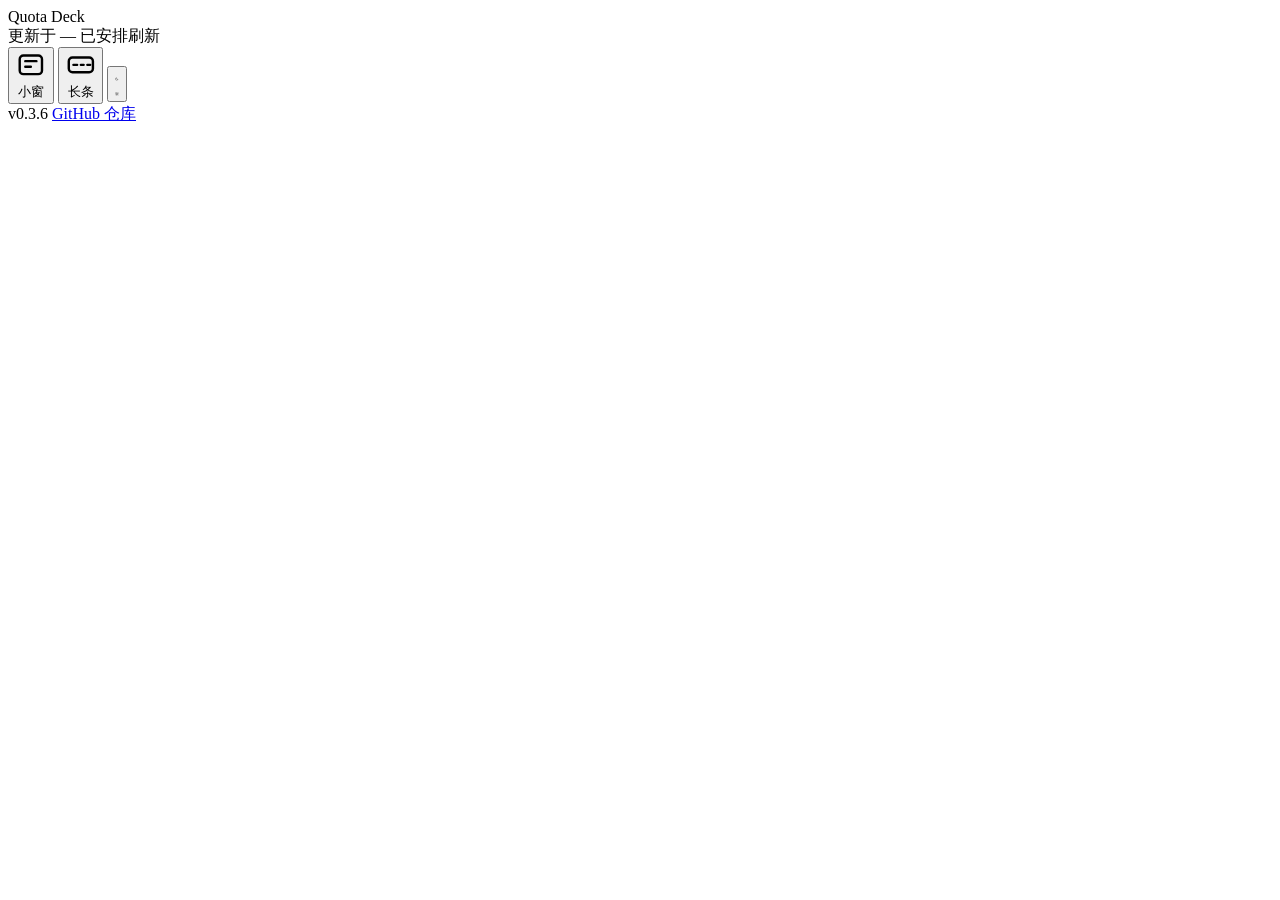
==== src/index.html @ a970a53c "feat(ui): show the interface in Simplified Chinese Every user-visible string (dashboard, widget, str" ====
<!doctype html>
<html lang="zh-CN">
  <head>
    <meta charset="UTF-8" />
    <meta name="viewport" content="width=device-width, initial-scale=1.0" />
    <title>AI Quota Deck</title>
    <script>
      // Ahead of first paint, so opening the panel never flashes the wrong
      // theme at you. main.js owns every change after this.
      (() => {
        const stored = localStorage.getItem("quota-deck-theme");
        document.documentElement.dataset.theme =
          stored === "light" || stored === "dark"
            ? stored
            : matchMedia("(prefers-color-scheme: dark)").matches
              ? "dark"
              : "light";
      })();
    </script>
    <link rel="stylesheet" href="styles.css" />
  </head>
  <body>
    <div class="deck">
      <header class="deck-head">
        <span class="wordmark">Quota Deck</span>

        <div class="refresh-status" aria-live="polite">
          <span id="updated">更新于 —</span>
          <span id="countdown">已安排刷新</span>
        </div>

        <button
          class="tool"
          id="widget-mode"
          type="button"
          title="显示桌面小窗"
          aria-pressed="false"
        >
          <svg viewBox="0 0 16 16" aria-hidden="true">
            <rect
              x="2"
              y="3"
              width="12"
              height="10"
              rx="2"
              fill="none"
              stroke="currentColor"
              stroke-width="1.3"
            />
            <path d="M5 6h6M5 9h3" stroke="currentColor" stroke-width="1.3" stroke-linecap="round" />
          </svg>
          <span>小窗</span>
        </button>

        <button
          class="tool"
          id="strip-mode"
          type="button"
          title="显示长条"
          aria-pressed="false"
        >
          <svg viewBox="0 0 16 16" aria-hidden="true">
            <rect x="1.5" y="4" width="13" height="8" rx="2" fill="none" stroke="currentColor" stroke-width="1.3" />
            <path d="M4 8h2M8 8h1.5M11.5 8H13" stroke="currentColor" stroke-width="1.3" stroke-linecap="round" />
          </svg>
          <span>长条</span>
        </button>

        <button class="tool" id="theme" type="button" title="切换主题">
          <svg class="icon-to-dark" viewBox="0 0 16 16" aria-hidden="true">
            <path
              d="M13 9.6A5.4 5.4 0 0 1 6.4 3 5.6 5.6 0 1 0 13 9.6Z"
              fill="none"
              stroke="currentColor"
              stroke-width="1.3"
              stroke-linejoin="round"
            />
          </svg>
          <svg class="icon-to-light" viewBox="0 0 16 16" aria-hidden="true">
            <circle cx="8" cy="8" r="3" fill="none" stroke="currentColor" stroke-width="1.3" />
            <path
              d="M8 1v1.6M8 13.4V15M1 8h1.6M13.4 8H15M3.1 3.1l1.1 1.1M11.8 11.8l1.1 1.1M12.9 3.1l-1.1 1.1M4.2 11.8l-1.1 1.1"
              stroke="currentColor"
              stroke-width="1.3"
              stroke-linecap="round"
            />
          </svg>
        </button>

      </header>

      <section class="provider-controls" id="provider-controls"></section>

      <main class="providers" id="providers"></main>

      <footer class="deck-foot">
        <span>v0.3.6</span>
        <a
          href="https://github.com/JoshuaWang2211/ai-quota-deck"
          target="_blank"
          rel="noopener noreferrer"
        >GitHub 仓库</a>
      </footer>
    </div>

    <script type="module" src="main.js"></script>
  </body>
</html>
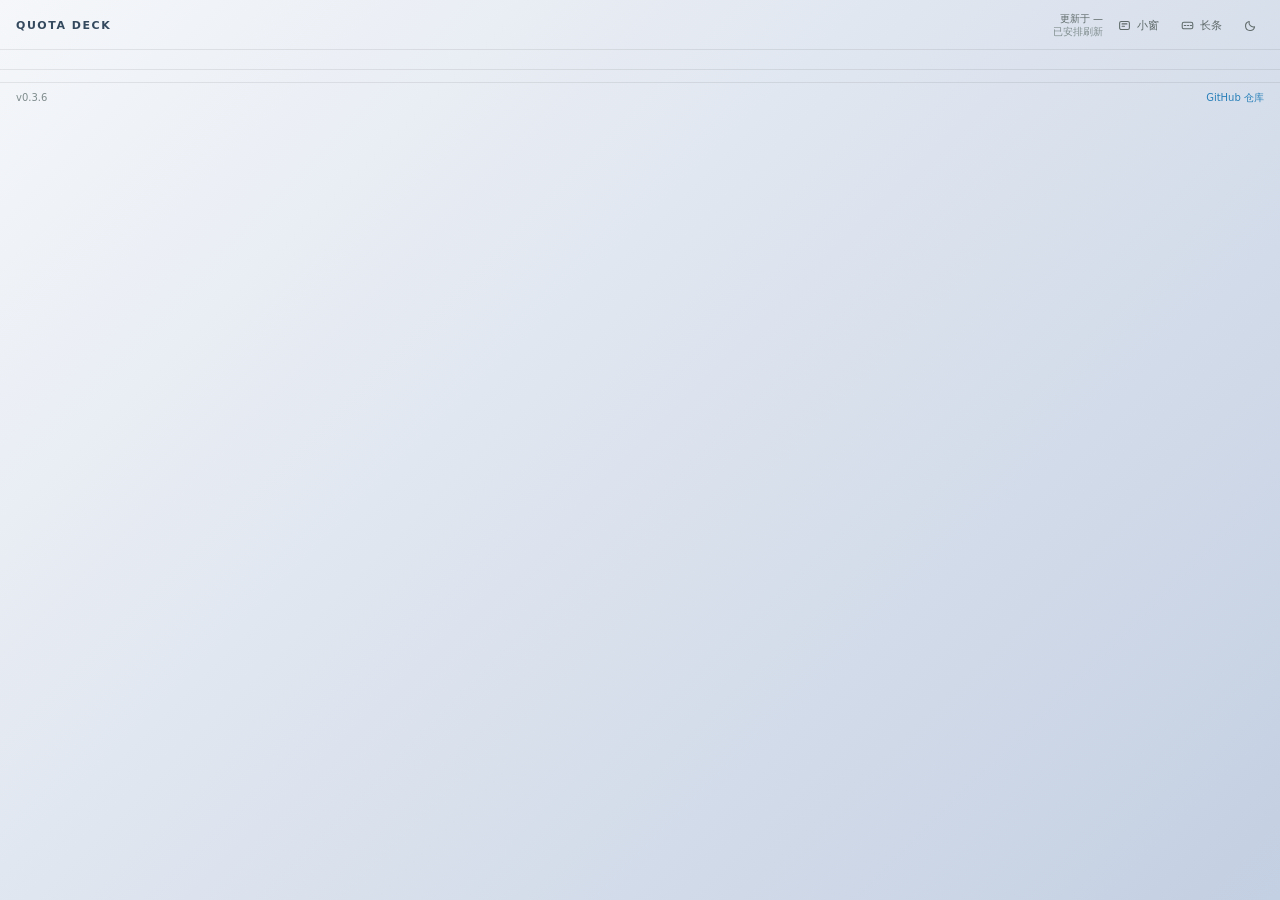
==== commit 538ecf09: "feat(ui): switchable palettes taken from T3 Code's themes Settings gain a 配色 row: the original look " ====
--- a/src/index.html
+++ b/src/index.html
@@ -15,9 +15,12 @@
             : matchMedia("(prefers-color-scheme: dark)").matches
               ? "dark"
               : "light";
+        const palette = localStorage.getItem("quota-deck-palette");
+        if (palette) document.documentElement.dataset.palette = palette;
       })();
     </script>
     <link rel="stylesheet" href="styles.css" />
+    <link rel="stylesheet" href="palettes.css" />
   </head>
   <body>
     <div class="deck">
--- a/src/styles.css
+++ b/src/styles.css
@@ -0,0 +1,871 @@
+/* AI Quota Deck — a tray panel, read in a glance and dismissed.
+
+   The palette and the 70/90 thresholds are carried over from the sibling
+   Gemini and Grok extensions so the three read as one family. The meter is a
+   row of 40 ticks with a small pace triangle above it, in the accent colour.
+
+   `data-theme` is always set explicitly by main.js (resolved from the stored
+   choice, or the OS when there is none), so the dark palette is written once. */
+
+:root {
+  --panel: linear-gradient(135deg, #f5f7fa, #c3cfe2);
+  --title: #2c3e50;
+  --section: #34495e;
+  --label: #5f6a6a;
+  --value: #333;
+  --accent: #2980b9;
+  --loading: #7f8c8d;
+
+  --track: rgba(0, 0, 0, 0.1);
+  --rule: rgba(0, 0, 0, 0.08);
+  --chip: rgba(0, 0, 0, 0.05);
+  --hover: rgba(255, 255, 255, 0.45);
+  --surface: rgba(255, 255, 255, 0.38);
+  --surface-strong: rgba(250, 252, 255, 0.92);
+  --shadow: 0 12px 30px rgba(44, 62, 80, 0.14);
+
+  /* Same three states in both themes: a quota that is nearly gone should not
+     change colour when the lights do. */
+  --ok: #27ae60;
+  --warn: #f39c12;
+  --crit: #e74c3c;
+  --pace-ahead: #7a4d00;
+
+  --font: "Segoe UI Variable Text", "Segoe UI", system-ui, sans-serif;
+}
+
+:root[data-theme="dark"] {
+  --panel: linear-gradient(135deg, #1a252f, #2c3e50);
+  --title: #ecf0f1;
+  --section: #bdc3c7;
+  --label: #95a5a6;
+  --value: #ecf0f1;
+  --accent: #3498db;
+  --loading: #95a5a6;
+
+  --track: rgba(255, 255, 255, 0.1);
+  --rule: rgba(255, 255, 255, 0.08);
+  --chip: rgba(255, 255, 255, 0.07);
+  --hover: rgba(255, 255, 255, 0.12);
+  --surface: rgba(255, 255, 255, 0.055);
+  --surface-strong: rgba(27, 39, 50, 0.96);
+  --shadow: 0 14px 34px rgba(0, 0, 0, 0.28);
+  --pace-ahead: #f1c40f;
+}
+
+* {
+  box-sizing: border-box;
+}
+
+body {
+  margin: 0;
+  min-height: 100vh;
+  background: var(--panel);
+  background-attachment: fixed;
+  color: var(--value);
+  font-family: var(--font);
+  font-size: 13px;
+  line-height: 1.4;
+  -webkit-font-smoothing: antialiased;
+  user-select: none;
+  cursor: default;
+}
+
+.deck {
+  display: flex;
+  flex-direction: column;
+  height: 100vh;
+  overflow-y: auto;
+}
+
+/* ── Header ───────────────────────────────────────────────────────────── */
+
+.deck-head {
+  display: flex;
+  align-items: center;
+  gap: 8px;
+  padding: 13px 16px 11px;
+  border-bottom: 1px solid var(--rule);
+  flex: none;
+}
+
+.wordmark {
+  flex: 1;
+  font-size: 11px;
+  font-weight: 600;
+  letter-spacing: 0.14em;
+  text-transform: uppercase;
+  color: var(--section);
+}
+
+.tool {
+  display: inline-flex;
+  align-items: center;
+  gap: 6px;
+  padding: 4px 7px;
+  border: 0;
+  border-radius: 5px;
+  background: none;
+  color: var(--label);
+  font: inherit;
+  font-size: 11px;
+  cursor: pointer;
+}
+
+.tool:hover {
+  background: var(--hover);
+  color: var(--title);
+}
+
+.tool[aria-pressed="true"] {
+  background: var(--chip);
+  color: var(--title);
+}
+
+.tool:focus-visible {
+  outline: 2px solid var(--accent);
+  outline-offset: 1px;
+}
+
+.tool svg {
+  width: 13px;
+  height: 13px;
+}
+
+.refresh-status {
+  display: flex;
+  flex-direction: column;
+  align-items: flex-end;
+  line-height: 1.25;
+  color: var(--label);
+  font-size: 10px;
+  font-variant-numeric: tabular-nums;
+}
+
+.refresh-status #countdown {
+  color: var(--loading);
+}
+
+/* Only one of the two theme glyphs shows, whichever offers the other mode. */
+:root[data-theme="dark"] .icon-to-dark,
+:root:not([data-theme="dark"]) .icon-to-light {
+  display: none;
+}
+
+/* ── Provider sections ────────────────────────────────────────────────── */
+
+.providers {
+  flex: none;
+  padding: 2px 0 10px;
+}
+
+.deck::-webkit-scrollbar {
+  width: 8px;
+}
+
+.deck::-webkit-scrollbar-thumb {
+  background: var(--track);
+  border-radius: 4px;
+}
+
+.provider {
+  padding: 12px 16px 14px;
+  border-bottom: 1px solid var(--rule);
+}
+
+.provider:last-child {
+  border-bottom: 0;
+}
+
+.provider-head {
+  display: flex;
+  align-items: baseline;
+  gap: 8px;
+  margin-bottom: 9px;
+}
+
+.provider-name {
+  margin: 0;
+  font-size: 15px;
+  font-weight: 650;
+  letter-spacing: 0.08em;
+  text-transform: uppercase;
+  color: var(--title);
+}
+
+.plan {
+  font-size: 10px;
+  color: var(--label);
+  padding: 1px 6px;
+  border-radius: 8px;
+  background: var(--chip);
+}
+
+.badge {
+  margin-left: auto;
+  font-size: 10px;
+  color: var(--loading);
+}
+
+/* ── One quota window ─────────────────────────────────────────────────── */
+
+.row + .row {
+  margin-top: 11px;
+}
+
+.row-head {
+  display: flex;
+  align-items: baseline;
+  justify-content: space-between;
+  gap: 8px;
+}
+
+.row-label {
+  color: var(--label);
+  font-size: 12px;
+}
+
+.row-figure {
+  font-variant-numeric: tabular-nums;
+  font-size: 15px;
+  font-weight: 600;
+  color: var(--meter);
+}
+
+.row-figure .unit {
+  font-size: 10px;
+  font-weight: 400;
+  color: var(--label);
+  margin-left: 1px;
+}
+
+.track {
+  position: relative;
+  display: grid;
+  grid-template-columns: repeat(40, 1fr);
+  gap: 2px;
+  height: 12px;
+  margin-top: 8px;
+}
+
+.tick {
+  border-radius: 1px;
+  background: var(--track);
+}
+
+.tick.on {
+  background: var(--meter);
+  transition: background-color 0.3s ease;
+}
+
+/* The one addition to the family's vocabulary: where even consumption would
+   have you by now. Used mode is ahead when fill passes the mark; Remaining
+   mode mirrors both values, so it is ahead when fill falls short. */
+.track-pace {
+  position: absolute;
+  top: -7px;
+  left: var(--pace-at);
+  width: 0;
+  height: 0;
+  border-left: 4px solid transparent;
+  border-right: 4px solid transparent;
+  border-top: 5px solid var(--accent);
+  transform: translateX(-4px);
+}
+
+.row-note {
+  margin: 5px 0 0;
+  font-size: 11px;
+  color: var(--loading);
+  font-variant-numeric: tabular-nums;
+}
+
+.row-note .ahead {
+  color: var(--pace-ahead);
+  font-weight: 600;
+}
+
+/* ── Breakdown, stale and error states ────────────────────────────────── */
+
+.slices {
+  margin: 9px 0 0;
+  padding: 0;
+  list-style: none;
+  display: flex;
+  flex-wrap: wrap;
+  gap: 4px 10px;
+  font-size: 11px;
+  color: var(--loading);
+}
+
+.slices span {
+  font-variant-numeric: tabular-nums;
+  color: var(--label);
+  margin-left: 3px;
+}
+
+.note {
+  margin: 0;
+  font-size: 12px;
+  color: var(--label);
+  /* The rest of the panel is a display surface, but this text is what someone
+     pastes into a bug report. */
+  user-select: text;
+  cursor: text;
+}
+
+/* "You are not subscribed to this" is information, not a fault. It should read
+   at the same volume as a caption, never like a warning. */
+.note.quiet {
+  color: var(--loading);
+  font-size: 11px;
+}
+
+.note.stale {
+  color: var(--loading);
+  font-size: 11px;
+  margin-top: 10px;
+}
+
+/* ── Source picker and empty state ───────────────────────────────────── */
+
+.provider-empty {
+  padding: 34px 28px 26px;
+  text-align: center;
+  border-bottom: 1px solid var(--rule);
+}
+
+.provider-empty h2 {
+  margin: 0;
+  color: var(--title);
+  font-size: 15px;
+  font-weight: 650;
+}
+
+.provider-empty p {
+  margin: 7px auto 0;
+  max-width: 310px;
+  color: var(--label);
+  font-size: 12px;
+}
+
+.provider-controls {
+  flex: none;
+  padding: 9px 16px 10px;
+  border-bottom: 1px solid var(--rule);
+}
+
+.sources-trigger {
+  width: 100%;
+  display: flex;
+  align-items: center;
+  gap: 10px;
+  min-height: 38px;
+  padding: 5px 9px;
+  border: 1px solid var(--rule);
+  border-radius: 10px;
+  background: var(--surface);
+  color: var(--title);
+  font: inherit;
+  text-align: left;
+  cursor: pointer;
+  transition: border-color 0.16s ease, background 0.16s ease, transform 0.16s ease;
+}
+
+.sources-trigger:hover {
+  border-color: color-mix(in srgb, var(--accent) 42%, transparent);
+  background: var(--hover);
+}
+
+.sources-trigger:active {
+  transform: translateY(1px);
+}
+
+.sources-trigger:focus-visible {
+  outline: 2px solid var(--accent);
+  outline-offset: 2px;
+}
+
+.source-orbit {
+  display: flex;
+  padding-left: 4px;
+}
+
+.source-dot {
+  width: 17px;
+  height: 17px;
+  margin-left: -4px;
+  border: 2px solid var(--surface-strong);
+  border-radius: 50%;
+  background: var(--source-color);
+  box-shadow: 0 1px 3px rgba(0, 0, 0, 0.14);
+  transition: opacity 0.16s ease, filter 0.16s ease;
+}
+
+.source-dot.is-hidden {
+  opacity: 0.22;
+  filter: grayscale(1);
+}
+
+[data-source="claude"] { --source-color: #d97757; }
+[data-source="codex"] { --source-color: #10a37f; }
+[data-source="antigravity"] { --source-color: #7c67e8; }
+[data-source="gemini"] { --source-color: #4285f4; }
+[data-source="grok"] { --source-color: #536471; }
+[data-source="grok_bot"] { --source-color: #e94b8a; }
+
+.sources-trigger-copy {
+  display: flex;
+  flex: 1;
+  align-items: baseline;
+  gap: 7px;
+  min-width: 0;
+}
+
+.sources-trigger-label {
+  font-size: 12px;
+  font-weight: 650;
+}
+
+.sources-trigger-meta {
+  color: var(--loading);
+  font-size: 10px;
+  font-variant-numeric: tabular-nums;
+}
+
+.sources-chevron {
+  width: 7px;
+  height: 7px;
+  margin: -3px 4px 0 0;
+  border-right: 1.5px solid currentColor;
+  border-bottom: 1.5px solid currentColor;
+  color: var(--loading);
+  transform: rotate(45deg);
+  transition: transform 0.16s ease;
+}
+
+.sources-trigger[aria-expanded="true"] .sources-chevron {
+  margin-top: 3px;
+  transform: rotate(225deg);
+}
+
+.source-picker {
+  margin-top: 8px;
+  overflow: hidden;
+  border: 1px solid var(--rule);
+  border-radius: 12px;
+  background: var(--surface-strong);
+  box-shadow: var(--shadow);
+}
+
+.source-picker-head {
+  display: flex;
+  align-items: baseline;
+  justify-content: space-between;
+  gap: 12px;
+  padding: 11px 12px 8px;
+}
+
+.source-picker-head strong {
+  color: var(--title);
+  font-size: 11px;
+  font-weight: 650;
+  letter-spacing: 0.02em;
+}
+
+.source-picker-head span {
+  color: var(--label);
+  font-size: 9.5px;
+}
+
+.source-list {
+  border-top: 1px solid var(--rule);
+}
+
+.usage-display-option {
+  display: grid;
+  grid-template-columns: minmax(0, 1fr) auto;
+  align-items: center;
+  gap: 12px;
+  padding: 10px 11px;
+  border-top: 1px solid var(--rule);
+  background: var(--surface);
+}
+
+.usage-display-copy {
+  display: flex;
+  min-width: 0;
+  flex-direction: column;
+  gap: 1px;
+}
+
+.usage-display-copy strong {
+  color: var(--title);
+  font-size: 11px;
+  font-weight: 650;
+}
+
+.usage-display-copy span {
+  color: var(--label);
+  font-size: 9.5px;
+}
+
+.usage-display-choices {
+  display: flex;
+  padding: 2px;
+  border: 1px solid var(--rule);
+  border-radius: 8px;
+  background: var(--track);
+}
+
+.usage-display-choice {
+  position: relative;
+  cursor: pointer;
+}
+
+.usage-display-choice input {
+  position: absolute;
+  inset: 0;
+  margin: 0;
+  opacity: 0;
+  cursor: pointer;
+}
+
+.usage-display-choice span {
+  display: block;
+  padding: 4px 7px;
+  border-radius: 5px;
+  color: var(--label);
+  font-size: 10px;
+  line-height: 1.2;
+  transition: background 0.16s ease, color 0.16s ease, box-shadow 0.16s ease;
+}
+
+.usage-display-choice input:checked + span {
+  background: var(--surface-strong);
+  color: var(--title);
+  box-shadow: 0 1px 3px rgba(0, 0, 0, 0.12);
+}
+
+.usage-display-choice input:focus-visible + span {
+  outline: 2px solid var(--accent);
+  outline-offset: 1px;
+}
+
+.palette-option {
+  display: flex;
+  flex-direction: column;
+  gap: 9px;
+  padding: 10px 11px 11px;
+  border-top: 1px solid var(--rule);
+  background: var(--surface);
+}
+
+.palette-choices {
+  display: grid;
+  grid-template-columns: repeat(7, minmax(0, 1fr));
+  gap: 4px;
+}
+
+.palette-choice {
+  position: relative;
+  display: flex;
+  flex-direction: column;
+  align-items: center;
+  gap: 4px;
+  min-width: 0;
+  cursor: pointer;
+}
+
+.palette-choice input {
+  position: absolute;
+  inset: 0;
+  margin: 0;
+  opacity: 0;
+  cursor: pointer;
+}
+
+/* Left half the light canvas, right half the dark one, and a dot in the
+   accent of whichever mode is showing. */
+.palette-swatch {
+  position: relative;
+  width: 26px;
+  height: 26px;
+  border: 1px solid var(--rule);
+  border-radius: 50%;
+  background: linear-gradient(90deg, var(--sw-light) 50%, var(--sw-dark) 50%);
+  box-shadow: 0 0 0 2px transparent;
+  transition: box-shadow 0.16s ease;
+}
+
+.palette-swatch::after {
+  position: absolute;
+  inset: 8px;
+  border-radius: 50%;
+  background: var(--sw-light-accent);
+  content: "";
+}
+
+:root[data-theme="dark"] .palette-swatch::after {
+  background: var(--sw-dark-accent);
+}
+
+.palette-name {
+  max-width: 100%;
+  overflow: hidden;
+  color: var(--label);
+  font-size: 9px;
+  text-overflow: ellipsis;
+  white-space: nowrap;
+}
+
+.palette-choice input:checked + .palette-swatch {
+  box-shadow: 0 0 0 2px var(--accent);
+}
+
+.palette-choice input:checked ~ .palette-name {
+  color: var(--title);
+  font-weight: 650;
+}
+
+.palette-choice input:focus-visible + .palette-swatch {
+  outline: 2px solid var(--accent);
+  outline-offset: 3px;
+}
+
+.source-option {
+  display: grid;
+  grid-template-columns: 30px minmax(0, 1fr) 36px;
+  align-items: center;
+  gap: 10px;
+  min-height: 51px;
+  padding: 7px 11px;
+  cursor: pointer;
+  transition: background 0.14s ease;
+}
+
+.source-option + .source-option {
+  border-top: 1px solid var(--rule);
+}
+
+.source-option:hover {
+  background: var(--hover);
+}
+
+.source-mark {
+  display: grid;
+  place-items: center;
+  width: 30px;
+  height: 30px;
+  border-radius: 9px;
+  background: var(--source-color);
+  color: white;
+  font-size: 11px;
+  font-weight: 750;
+  box-shadow: inset 0 0 0 1px rgba(255, 255, 255, 0.18);
+  transition: opacity 0.16s ease, filter 0.16s ease;
+}
+
+.source-option.is-hidden .source-mark {
+  opacity: 0.42;
+  filter: grayscale(0.7);
+}
+
+.source-copy,
+.source-name {
+  display: flex;
+  align-items: center;
+  min-width: 0;
+}
+
+.source-copy {
+  flex-direction: column;
+  align-items: flex-start;
+  gap: 1px;
+}
+
+.source-name {
+  gap: 6px;
+  color: var(--title);
+  font-size: 12px;
+  font-weight: 650;
+}
+
+.source-status {
+  max-width: 100%;
+  overflow: hidden;
+  color: var(--label);
+  font-size: 11px;
+  line-height: 1.25;
+  text-overflow: ellipsis;
+  white-space: nowrap;
+}
+
+.source-optional {
+  padding: 1px 5px;
+  border-radius: 6px;
+  background: var(--chip);
+  color: var(--loading);
+  font-size: 8.5px;
+  font-weight: 500;
+}
+
+.source-toggle {
+  position: relative;
+  width: 34px;
+  height: 20px;
+}
+
+.source-toggle input {
+  position: absolute;
+  inset: 0;
+  z-index: 1;
+  margin: 0;
+  opacity: 0;
+  cursor: pointer;
+}
+
+.source-switch {
+  position: absolute;
+  inset: 0;
+  border-radius: 10px;
+  background: var(--track);
+  box-shadow: inset 0 0 0 1px var(--rule);
+  transition: background 0.18s ease;
+}
+
+.source-switch::after {
+  content: "";
+  position: absolute;
+  top: 3px;
+  left: 3px;
+  width: 14px;
+  height: 14px;
+  border-radius: 50%;
+  background: #fff;
+  box-shadow: 0 1px 3px rgba(0, 0, 0, 0.24);
+  transition: transform 0.18s ease;
+}
+
+.source-toggle input:checked + .source-switch {
+  background: var(--accent);
+}
+
+.source-toggle input:checked + .source-switch::after {
+  transform: translateX(14px);
+}
+
+.source-toggle input:focus-visible + .source-switch {
+  outline: 2px solid var(--accent);
+  outline-offset: 2px;
+}
+
+.bridge-help {
+  padding: 10px 12px 11px;
+  border-top: 1px solid var(--rule);
+  background: var(--surface);
+}
+
+.bridge-step {
+  margin: 0;
+  color: var(--label);
+  font-size: 11px;
+}
+
+.bridge-path {
+  display: block;
+  margin-top: 6px;
+  padding: 5px 7px;
+  border: 1px solid var(--rule);
+  border-radius: 5px;
+  background: var(--hover);
+  color: var(--value);
+  font-family: ui-monospace, "Cascadia Mono", Consolas, monospace;
+  font-size: 10.5px;
+  word-break: break-all;
+  user-select: all;
+}
+
+.bridge-actions {
+  display: flex;
+  gap: 8px;
+  margin-top: 7px;
+}
+
+.bridge-action {
+  padding: 4px 9px;
+  border: 1px solid var(--rule);
+  border-radius: 5px;
+  background: none;
+  color: var(--accent);
+  font: inherit;
+  font-size: 11px;
+  cursor: pointer;
+}
+
+.bridge-action:hover {
+  border-color: var(--accent);
+}
+
+.bridge-action:focus-visible {
+  outline: 2px solid var(--accent);
+  outline-offset: 2px;
+}
+
+/* ── Footer ───────────────────────────────────────────────────────────── */
+
+.deck-foot {
+  display: flex;
+  justify-content: space-between;
+  align-items: center;
+  flex: none;
+  padding: 8px 16px 10px;
+  border-top: 1px solid var(--rule);
+  color: var(--loading);
+  font-size: 10px;
+  font-variant-numeric: tabular-nums;
+}
+
+.deck-foot a {
+  color: var(--accent);
+  text-decoration: none;
+  user-select: text;
+  cursor: pointer;
+}
+
+.deck-foot a:hover {
+  text-decoration: underline;
+}
+
+.deck-foot a:focus-visible {
+  outline: 2px solid var(--accent);
+  outline-offset: 2px;
+}
+
+@media (prefers-reduced-motion: reduce) {
+  .tick.on,
+  .sources-trigger,
+  .source-dot,
+  .source-mark,
+  .source-switch,
+  .source-switch::after,
+  .usage-display-choice span,
+  .sources-chevron {
+    transition: none;
+  }
+
+}
+
+@media (max-width: 400px) {
+  .deck-head {
+    gap: 5px;
+  }
+
+  .tool span {
+    display: none;
+  }
+
+  .tool {
+    padding-inline: 6px;
+  }
+}
--- a/src/palettes.css
+++ b/src/palettes.css
@@ -0,0 +1,231 @@
+/* Generated by tools/gen_palettes.py from T3 Code's built-in themes. Do not
+   edit by hand: rerun the script. No data-palette attribute means the
+   original palette in styles.css. */
+
+:root[data-palette="t3-code"] {
+  --panel: #fcfcfc;
+  --title: #27272a;
+  --section: #27272a;
+  --label: #71717b;
+  --value: #27272a;
+  --accent: #1b4ed8;
+  --loading: #71717b;
+  --track: #e4e4e7;
+  --rule: #e4e4e7;
+  --chip: #fafafa;
+  --hover: #f4f4f5;
+  --surface: #fcfcfc;
+  --surface-strong: #ffffff;
+  --ok: #1b4ed8;
+  --warn: #fe9a00;
+  --crit: #fb2c36;
+}
+
+:root[data-palette="t3-code"][data-theme="dark"] {
+  --panel: #0a0a0a;
+  --title: #f5f5f5;
+  --section: #f5f5f5;
+  --label: #818181;
+  --value: #f5f5f5;
+  --accent: #346bf1;
+  --loading: #818181;
+  --track: #191919;
+  --rule: #191919;
+  --chip: #111111;
+  --hover: #141414;
+  --surface: #111111;
+  --surface-strong: #111111;
+  --ok: #346bf1;
+  --warn: #fe9a00;
+  --crit: #fb414a;
+}
+
+:root[data-palette="t3-chat"] {
+  --panel: oklch(0.982446 0.010114 325.653);
+  --title: oklch(0.325698 0.116116 325.037);
+  --section: oklch(0.325698 0.116116 325.037);
+  --label: oklch(0.494754 0.190937 354.544);
+  --value: oklch(0.325698 0.116116 325.037);
+  --accent: oklch(0.591646 0.217985 0.584);
+  --loading: oklch(0.494754 0.190937 354.544);
+  --track: oklch(0.923531 0.021247 328.096);
+  --rule: oklch(0.923531 0.021247 328.096);
+  --chip: oklch(0.802407 0.090963 345.892);
+  --hover: oklch(0.939552 0.024286 321.664);
+  --surface: oklch(0.988235 0.005049 325.615);
+  --surface-strong: oklch(1 0 0);
+  --ok: oklch(0.591646 0.217985 0.584);
+  --warn: oklch(0.76859 0.164659 70.08);
+  --crit: oklch(0.627117 0.248974 7.734);
+}
+
+:root[data-palette="t3-chat"][data-theme="dark"] {
+  --panel: oklch(0.22813 0.020366 307.469);
+  --title: oklch(0.980735 0.004092 301.426);
+  --section: oklch(0.980735 0.004092 301.426);
+  --label: oklch(0.880303 0.03077 342.696);
+  --value: oklch(0.980735 0.004092 301.426);
+  --accent: oklch(0.591646 0.217985 0.584);
+  --loading: oklch(0.880303 0.03077 342.696);
+  --track: oklch(0.266943 0.015262 302.425);
+  --rule: oklch(0.266943 0.015262 302.425);
+  --chip: oklch(0.360924 0.021469 316.83);
+  --hover: oklch(0.364912 0.050794 308.491);
+  --surface: oklch(0.279864 0.021572 309.532);
+  --surface-strong: oklch(0.154761 0.01316 338.901);
+  --ok: oklch(0.591646 0.217985 0.584);
+  --warn: oklch(0.76859 0.164659 70.08);
+  --crit: oklch(0.458704 0.169677 3.815);
+}
+
+:root[data-palette="grove"] {
+  --panel: oklch(0.972369 0.005497 157.15);
+  --title: oklch(0.222003 0.03479 328.979);
+  --section: oklch(0.222003 0.03479 328.979);
+  --label: oklch(0.540472 0.014944 326.176);
+  --value: oklch(0.222003 0.03479 328.979);
+  --accent: oklch(0.523295 0.112292 158.089);
+  --loading: oklch(0.540472 0.014944 326.176);
+  --track: oklch(0.864831 0.01312 167.255);
+  --rule: oklch(0.864831 0.01312 167.255);
+  --chip: oklch(0.945455 0.012308 162.879);
+  --hover: oklch(0.909438 0.021521 164.612);
+  --surface: oklch(0.949276 0.004496 159.002);
+  --surface-strong: oklch(0.932695 0.003778 160.944);
+  --ok: oklch(0.523295 0.112292 158.089);
+  --warn: oklch(0.772406 0.172798 65.367);
+  --crit: oklch(0.637823 0.237287 25.436);
+}
+
+:root[data-palette="grove"][data-theme="dark"] {
+  --panel: oklch(0.260865 0.02152 162.75);
+  --title: oklch(0.990339 0.008411 325.64);
+  --section: oklch(0.990339 0.008411 325.64);
+  --label: oklch(0.666747 0.004239 187.292);
+  --value: oklch(0.990339 0.008411 325.64);
+  --accent: oklch(0.796228 0.133058 157.319);
+  --loading: oklch(0.666747 0.004239 187.292);
+  --track: oklch(0.457475 0.044046 160.971);
+  --rule: oklch(0.457475 0.044046 160.971);
+  --chip: oklch(0.339728 0.039456 160.274);
+  --hover: oklch(0.437021 0.060312 158.962);
+  --surface: oklch(0.363192 0.016572 165.32);
+  --surface-strong: oklch(0.411828 0.014378 166.627);
+  --ok: oklch(0.796228 0.133058 157.319);
+  --warn: oklch(0.772406 0.172798 65.367);
+  --crit: oklch(0.655108 0.221148 23.473);
+}
+
+:root[data-palette="ocean"] {
+  --panel: oklch(0.974199 0.002856 241.597);
+  --title: oklch(0.222003 0.03479 328.979);
+  --section: oklch(0.222003 0.03479 328.979);
+  --label: oklch(0.541555 0.017468 323.531);
+  --value: oklch(0.222003 0.03479 328.979);
+  --accent: oklch(0.536684 0.120219 247.01);
+  --loading: oklch(0.541555 0.017468 323.531);
+  --track: oklch(0.867646 0.013482 252.362);
+  --rule: oklch(0.867646 0.013482 252.362);
+  --chip: oklch(0.948004 0.009649 241.695);
+  --hover: oklch(0.91295 0.018827 241.836);
+  --surface: oklch(0.951058 0.002962 258.339);
+  --surface-strong: oklch(0.934442 0.003181 269.1);
+  --ok: oklch(0.536684 0.120219 247.01);
+  --warn: oklch(0.772406 0.172798 65.367);
+  --crit: oklch(0.637823 0.237287 25.436);
+}
+
+:root[data-palette="ocean"][data-theme="dark"] {
+  --panel: oklch(0.242641 0.024125 250.573);
+  --title: oklch(0.990339 0.008411 325.64);
+  --section: oklch(0.990339 0.008411 325.64);
+  --label: oklch(0.652227 0.01149 273.31);
+  --value: oklch(0.990339 0.008411 325.64);
+  --accent: oklch(0.758933 0.105833 241.548);
+  --loading: oklch(0.652227 0.01149 273.31);
+  --track: oklch(0.438653 0.039496 245.44);
+  --rule: oklch(0.438653 0.039496 245.44);
+  --chip: oklch(0.319287 0.036766 246.065);
+  --hover: oklch(0.413315 0.051874 243.855);
+  --surface: oklch(0.348439 0.019942 253.696);
+  --surface-strong: oklch(0.398517 0.018232 255.72);
+  --ok: oklch(0.758933 0.105833 241.548);
+  --warn: oklch(0.772406 0.172798 65.367);
+  --crit: oklch(0.655108 0.221148 23.473);
+}
+
+:root[data-palette="ember"] {
+  --panel: oklch(0.976527 0.002685 60.725);
+  --title: oklch(0.222003 0.03479 328.979);
+  --section: oklch(0.222003 0.03479 328.979);
+  --label: oklch(0.543023 0.017316 331.964);
+  --value: oklch(0.222003 0.03479 328.979);
+  --accent: oklch(0.552831 0.129438 44.656);
+  --loading: oklch(0.543023 0.017316 331.964);
+  --track: oklch(0.870631 0.013204 39.431);
+  --rule: oklch(0.870631 0.013204 39.431);
+  --chip: oklch(0.950842 0.009273 51.528);
+  --hover: oklch(0.916502 0.01832 49.597);
+  --surface: oklch(0.953321 0.002701 42.266);
+  --surface-strong: oklch(0.936659 0.002879 29.96);
+  --ok: oklch(0.552831 0.129438 44.656);
+  --warn: oklch(0.772406 0.172798 65.367);
+  --crit: oklch(0.637823 0.237287 25.436);
+}
+
+:root[data-palette="ember"][data-theme="dark"] {
+  --panel: oklch(0.245899 0.019144 42.044);
+  --title: oklch(0.990339 0.008411 325.64);
+  --section: oklch(0.990339 0.008411 325.64);
+  --label: oklch(0.654017 0.009505 13.287);
+  --value: oklch(0.990339 0.008411 325.64);
+  --accent: oklch(0.762174 0.124117 52.082);
+  --loading: oklch(0.654017 0.009505 13.287);
+  --track: oklch(0.44099 0.040202 48.807);
+  --rule: oklch(0.44099 0.040202 48.807);
+  --chip: oklch(0.322144 0.03574 48.309);
+  --hover: oklch(0.416048 0.055354 50.484);
+  --surface: oklch(0.351262 0.01565 37.592);
+  --surface-strong: oklch(0.401111 0.014308 34.896);
+  --ok: oklch(0.762174 0.124117 52.082);
+  --warn: oklch(0.772406 0.172798 65.367);
+  --crit: oklch(0.655108 0.221148 23.473);
+}
+
+:root[data-palette="iris"] {
+  --panel: oklch(0.976531 0.003855 303.226);
+  --title: oklch(0.222003 0.03479 328.979);
+  --section: oklch(0.222003 0.03479 328.979);
+  --label: oklch(0.543042 0.018894 325.652);
+  --value: oklch(0.222003 0.03479 328.979);
+  --accent: oklch(0.525348 0.15373 294.176);
+  --loading: oklch(0.543042 0.018894 325.652);
+  --track: oklch(0.869608 0.018226 303.859);
+  --rule: oklch(0.869608 0.018226 303.859);
+  --chip: oklch(0.950194 0.011956 300.733);
+  --hover: oklch(0.914882 0.022965 299.986);
+  --surface: oklch(0.953326 0.004536 307.676);
+  --surface-strong: oklch(0.936665 0.005041 310.132);
+  --ok: oklch(0.525348 0.15373 294.176);
+  --warn: oklch(0.772406 0.172798 65.367);
+  --crit: oklch(0.637823 0.237287 25.436);
+}
+
+:root[data-palette="iris"][data-theme="dark"] {
+  --panel: oklch(0.225975 0.031062 293.741);
+  --title: oklch(0.990339 0.008411 325.64);
+  --section: oklch(0.990339 0.008411 325.64);
+  --label: oklch(0.640465 0.016197 304.171);
+  --value: oklch(0.990339 0.008411 325.64);
+  --accent: oklch(0.671712 0.169136 293.929);
+  --loading: oklch(0.640465 0.016197 304.171);
+  --track: oklch(0.40874 0.058536 295.893);
+  --rule: oklch(0.40874 0.058536 295.893);
+  --chip: oklch(0.291515 0.05276 294.209);
+  --hover: oklch(0.372436 0.07841 294.204);
+  --surface: oklch(0.335291 0.026008 296.394);
+  --surface-strong: oklch(0.386739 0.024023 297.509);
+  --ok: oklch(0.671712 0.169136 293.929);
+  --warn: oklch(0.772406 0.172798 65.367);
+  --crit: oklch(0.655108 0.221148 23.473);
+}
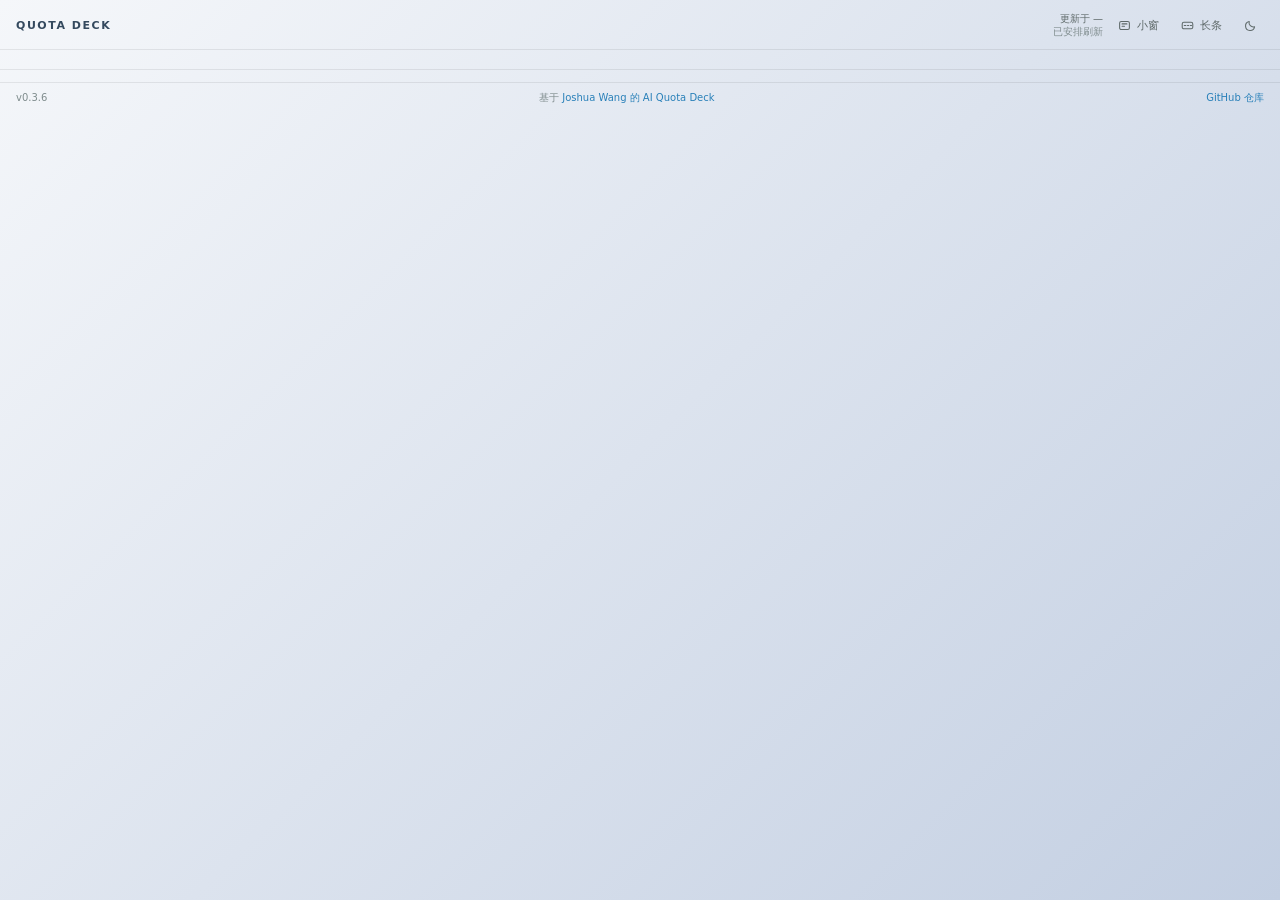
==== commit 7faa4883: "docs: credit Joshua Wang's original in the READMEs and the dashboard footer The README openings say " ====
--- a/src/index.html
+++ b/src/index.html
@@ -21,9 +21,11 @@
     </script>
     <link rel="stylesheet" href="styles.css" />
     <link rel="stylesheet" href="palettes.css" />
+    <link rel="stylesheet" href="stage-art.css" />
   </head>
   <body>
     <div class="deck">
+      <div class="stage" aria-hidden="true"></div>
       <header class="deck-head">
         <span class="wordmark">Quota Deck</span>
 
@@ -98,8 +100,15 @@
 
       <footer class="deck-foot">
         <span>v0.3.6</span>
+        <span
+          >基于 <a
+            href="https://github.com/JoshuaWang2211/ai-quota-deck"
+            target="_blank"
+            rel="noopener noreferrer"
+          >Joshua Wang 的 AI Quota Deck</a></span
+        >
         <a
-          href="https://github.com/JoshuaWang2211/ai-quota-deck"
+          href="https://github.com/dudu2099/ai-quota-deck"
           target="_blank"
           rel="noopener noreferrer"
         >GitHub 仓库</a>
--- a/src/styles.css
+++ b/src/styles.css
@@ -144,6 +144,65 @@
 
 .refresh-status #countdown {
   color: var(--loading);
+}
+
+/* ── Stage artwork ────────────────────────────────────────────────────────
+   With a T3 palette, T3's night-sky band sits behind the header and fades
+   into the panel, as it does atop T3's sidebar. The original palette has no
+   data-palette attribute and keeps its plain gradient. */
+
+.deck {
+  position: relative;
+}
+
+.stage {
+  display: none;
+}
+
+:root[data-palette] .stage {
+  display: block;
+  position: absolute;
+  top: 0;
+  left: 0;
+  right: 0;
+  height: 140px;
+  pointer-events: none;
+  -webkit-mask-image: linear-gradient(#000 0% 48%, transparent 100%);
+  mask-image: linear-gradient(#000 0% 48%, transparent 100%);
+}
+
+.stage-art {
+  display: block;
+  width: 100%;
+  height: 100%;
+}
+
+/* Positioned so they paint above the absolutely placed artwork. */
+:root[data-palette] .deck > :not(.stage) {
+  position: relative;
+}
+
+/* The sky's own fade separates the head from the list; a rule across it reads
+   as a seam. */
+:root[data-palette] .deck-head,
+:root[data-palette] .provider-controls {
+  border-bottom-color: transparent;
+}
+
+:root[data-palette] .wordmark,
+:root[data-palette] .refresh-status,
+:root[data-palette] .deck-head .tool {
+  color: var(--stage-night-line);
+}
+
+:root[data-palette] .refresh-status #countdown {
+  color: color-mix(in oklch, var(--stage-night-line) 72%, transparent);
+}
+
+:root[data-palette] .deck-head .tool:hover,
+:root[data-palette] .deck-head .tool[aria-pressed="true"] {
+  background: rgb(255 255 255 / 0.14);
+  color: #fff;
 }
 
 /* Only one of the two theme glyphs shows, whichever offers the other mode. */
--- a/src/palettes.css
+++ b/src/palettes.css
@@ -3,7 +3,7 @@
    original palette in styles.css. */
 
 :root[data-palette="t3-code"] {
-  --panel: #fcfcfc;
+  --panel: radial-gradient(120% 70% at 100% 100%, color-mix(in oklch, #1b4ed8 18%, transparent), transparent 65%), radial-gradient(90% 55% at 0% 100%, color-mix(in oklch, #1b4ed8 12%, transparent), transparent 70%), linear-gradient(180deg, #fcfcfc, #fafafa);
   --title: #27272a;
   --section: #27272a;
   --label: #71717b;
@@ -22,7 +22,7 @@
 }
 
 :root[data-palette="t3-code"][data-theme="dark"] {
-  --panel: #0a0a0a;
+  --panel: radial-gradient(120% 70% at 100% 100%, color-mix(in oklch, #346bf1 18%, transparent), transparent 65%), radial-gradient(90% 55% at 0% 100%, color-mix(in oklch, #346bf1 12%, transparent), transparent 70%), linear-gradient(180deg, #0a0a0a, #000000);
   --title: #f5f5f5;
   --section: #f5f5f5;
   --label: #818181;
@@ -41,7 +41,7 @@
 }
 
 :root[data-palette="t3-chat"] {
-  --panel: oklch(0.982446 0.010114 325.653);
+  --panel: radial-gradient(120% 70% at 100% 100%, color-mix(in oklch, oklch(0.591646 0.217985 0.584) 18%, transparent), transparent 65%), radial-gradient(90% 55% at 0% 100%, color-mix(in oklch, oklch(0.591646 0.217985 0.584) 12%, transparent), transparent 70%), linear-gradient(180deg, oklch(0.982446 0.010114 325.653), oklch(0.928886 0.031178 322.592));
   --title: oklch(0.325698 0.116116 325.037);
   --section: oklch(0.325698 0.116116 325.037);
   --label: oklch(0.494754 0.190937 354.544);
@@ -60,7 +60,7 @@
 }
 
 :root[data-palette="t3-chat"][data-theme="dark"] {
-  --panel: oklch(0.22813 0.020366 307.469);
+  --panel: radial-gradient(120% 70% at 100% 100%, color-mix(in oklch, oklch(0.591646 0.217985 0.584) 18%, transparent), transparent 65%), radial-gradient(90% 55% at 0% 100%, color-mix(in oklch, oklch(0.460685 0.185347 4.099) 12%, transparent), transparent 70%), linear-gradient(180deg, oklch(0.22813 0.020366 307.469), oklch(0.185778 0.019368 322.159));
   --title: oklch(0.980735 0.004092 301.426);
   --section: oklch(0.980735 0.004092 301.426);
   --label: oklch(0.880303 0.03077 342.696);
@@ -79,7 +79,7 @@
 }
 
 :root[data-palette="grove"] {
-  --panel: oklch(0.972369 0.005497 157.15);
+  --panel: radial-gradient(120% 70% at 100% 100%, color-mix(in oklch, oklch(0.523295 0.112292 158.089) 18%, transparent), transparent 65%), radial-gradient(90% 55% at 0% 100%, color-mix(in oklch, oklch(0.535028 0.106403 77.549) 12%, transparent), transparent 70%), linear-gradient(180deg, oklch(0.972369 0.005497 157.15), oklch(0.936464 0.014601 163.554));
   --title: oklch(0.222003 0.03479 328.979);
   --section: oklch(0.222003 0.03479 328.979);
   --label: oklch(0.540472 0.014944 326.176);
@@ -98,7 +98,7 @@
 }
 
 :root[data-palette="grove"][data-theme="dark"] {
-  --panel: oklch(0.260865 0.02152 162.75);
+  --panel: radial-gradient(120% 70% at 100% 100%, color-mix(in oklch, oklch(0.796228 0.133058 157.319) 18%, transparent), transparent 65%), radial-gradient(90% 55% at 0% 100%, color-mix(in oklch, oklch(0.791603 0.129713 83.299) 12%, transparent), transparent 70%), linear-gradient(180deg, oklch(0.260865 0.02152 162.75), oklch(0.309925 0.032827 160.944));
   --title: oklch(0.990339 0.008411 325.64);
   --section: oklch(0.990339 0.008411 325.64);
   --label: oklch(0.666747 0.004239 187.292);
@@ -117,7 +117,7 @@
 }
 
 :root[data-palette="ocean"] {
-  --panel: oklch(0.974199 0.002856 241.597);
+  --panel: radial-gradient(120% 70% at 100% 100%, color-mix(in oklch, oklch(0.536684 0.120219 247.01) 18%, transparent), transparent 65%), radial-gradient(90% 55% at 0% 100%, color-mix(in oklch, oklch(0.493961 0.08175 201.584) 12%, transparent), transparent 70%), linear-gradient(180deg, oklch(0.974199 0.002856 241.597), oklch(0.939254 0.01193 241.729));
   --title: oklch(0.222003 0.03479 328.979);
   --section: oklch(0.222003 0.03479 328.979);
   --label: oklch(0.541555 0.017468 323.531);
@@ -136,7 +136,7 @@
 }
 
 :root[data-palette="ocean"][data-theme="dark"] {
-  --panel: oklch(0.242641 0.024125 250.573);
+  --panel: radial-gradient(120% 70% at 100% 100%, color-mix(in oklch, oklch(0.758933 0.105833 241.548) 18%, transparent), transparent 65%), radial-gradient(90% 55% at 0% 100%, color-mix(in oklch, oklch(0.793363 0.105022 199.893) 12%, transparent), transparent 70%), linear-gradient(180deg, oklch(0.242641 0.024125 250.573), oklch(0.290387 0.032043 247.274));
   --title: oklch(0.990339 0.008411 325.64);
   --section: oklch(0.990339 0.008411 325.64);
   --label: oklch(0.652227 0.01149 273.31);
@@ -155,7 +155,7 @@
 }
 
 :root[data-palette="ember"] {
-  --panel: oklch(0.976527 0.002685 60.725);
+  --panel: radial-gradient(120% 70% at 100% 100%, color-mix(in oklch, oklch(0.552831 0.129438 44.656) 18%, transparent), transparent 65%), radial-gradient(90% 55% at 0% 100%, color-mix(in oklch, oklch(0.516323 0.161628 24.82) 12%, transparent), transparent 70%), linear-gradient(180deg, oklch(0.976527 0.002685 60.725), oklch(0.942267 0.01151 50.785));
   --title: oklch(0.222003 0.03479 328.979);
   --section: oklch(0.222003 0.03479 328.979);
   --label: oklch(0.543023 0.017316 331.964);
@@ -174,7 +174,7 @@
 }
 
 :root[data-palette="ember"][data-theme="dark"] {
-  --panel: oklch(0.245899 0.019144 42.044);
+  --panel: radial-gradient(120% 70% at 100% 100%, color-mix(in oklch, oklch(0.762174 0.124117 52.082) 18%, transparent), transparent 65%), radial-gradient(90% 55% at 0% 100%, color-mix(in oklch, oklch(0.747955 0.135578 29.432) 12%, transparent), transparent 70%), linear-gradient(180deg, oklch(0.245899 0.019144 42.044), oklch(0.293349 0.029554 46.882));
   --title: oklch(0.990339 0.008411 325.64);
   --section: oklch(0.990339 0.008411 325.64);
   --label: oklch(0.654017 0.009505 13.287);
@@ -193,7 +193,7 @@
 }
 
 :root[data-palette="iris"] {
-  --panel: oklch(0.976531 0.003855 303.226);
+  --panel: radial-gradient(120% 70% at 100% 100%, color-mix(in oklch, oklch(0.525348 0.15373 294.176) 18%, transparent), transparent 65%), radial-gradient(90% 55% at 0% 100%, color-mix(in oklch, oklch(0.516084 0.185229 340.776) 12%, transparent), transparent 70%), linear-gradient(180deg, oklch(0.976531 0.003855 303.226), oklch(0.941387 0.014687 300.474));
   --title: oklch(0.222003 0.03479 328.979);
   --section: oklch(0.222003 0.03479 328.979);
   --label: oklch(0.543042 0.018894 325.652);
@@ -212,7 +212,7 @@
 }
 
 :root[data-palette="iris"][data-theme="dark"] {
-  --panel: oklch(0.225975 0.031062 293.741);
+  --panel: radial-gradient(120% 70% at 100% 100%, color-mix(in oklch, oklch(0.671712 0.169136 293.929) 18%, transparent), transparent 65%), radial-gradient(90% 55% at 0% 100%, color-mix(in oklch, oklch(0.789904 0.130063 337.621) 12%, transparent), transparent 70%), linear-gradient(180deg, oklch(0.225975 0.031062 293.741), oklch(0.266743 0.044689 294.138));
   --title: oklch(0.990339 0.008411 325.64);
   --section: oklch(0.990339 0.008411 325.64);
   --label: oklch(0.640465 0.016197 304.171);
--- a/src/stage-art.css
+++ b/src/stage-art.css
@@ -0,0 +1,222 @@
+/* Generated by tools/gen_palettes.py: T3 Code's stage artwork colours,
+   in T3's own order so later rules override earlier ones the same way. */
+
+:root[data-palette] {
+  --stage-art-top:oklch(78.2169% .123386 240.226);
+  --stage-art-mid:oklch(61.6111% .195824 259.735);
+  --stage-art-bottom:oklch(44.1553% .232394 265.474);
+  --stage-art-highlight:oklch(95.1597% .037289 215.482);
+  --stage-art-secondary:oklch(79.4668% .12136 235.46);
+  --stage-art-tertiary:oklch(67.8991% .170261 275.365);
+  --stage-art-line:oklch(95.9666% .029238 218.179);
+  --stage-art-celeste-highlight:oklch(96.8763% .045822 196.42);
+  --stage-art-celeste-secondary:oklch(82.7395% .126071 211.26);
+  --stage-art-violet-highlight:oklch(89.5381% .053248 286.447);
+  --stage-art-grid-line:oklch(96.6822% .01757 239.99);
+  --stage-night-base-top:oklch(28.3792% .117327 297.201);
+  --stage-night-base-mid:oklch(22.7147% .086086 277.99);
+  --stage-night-base-bottom:oklch(20.0528% .055699 261.216);
+  --stage-night-top:var(--stage-night-base-top);
+  --stage-night-mid:var(--stage-night-base-mid);
+  --stage-night-bottom:var(--stage-night-base-bottom);
+  --stage-night-highlight:oklch(70.7246% .157418 252.091);
+  --stage-night-secondary:oklch(60.0473% .182225 277.296);
+  --stage-night-tertiary:oklch(62.583% .210886 305.994);
+  --stage-night-line:oklch(93.8794% .029114 273.103);
+  --stage-night-glow-highlight:oklch(55.3749% .176543 271.958);
+  --stage-night-glow-secondary:oklch(34.5571% .117466 273.568);
+  --stage-night-sparkle:oklch(88.0867% .057747 269.011);
+}
+
+:root[data-palette][data-theme="dark"] {
+  --stage-art-top:oklch(58.1473% .149124 256.9);
+  --stage-art-mid:oklch(45.6509% .159377 261.945);
+  --stage-art-bottom:oklch(29.1327% .136578 267.649);
+}
+
+:root[data-palette="t3-chat"] {
+  --stage-art-top:oklch(76.0675% .141361 348.019);
+  --stage-art-mid:oklch(58.8093% .188832 353.138);
+  --stage-art-bottom:oklch(38.3959% .135096 348.656);
+  --stage-art-highlight:oklch(94.9689% .034241 339.171);
+  --stage-art-secondary:oklch(76.3402% .163836 352.525);
+  --stage-art-tertiary:oklch(70.819% .180285 311.949);
+  --stage-art-line:oklch(95.2158% .034194 336.179);
+}
+
+:root[data-palette="t3-chat"][data-theme="dark"] {
+  --stage-art-top:oklch(54.0689% .143665 347.587);
+  --stage-art-mid:oklch(39.6586% .126592 347.6);
+  --stage-art-bottom:oklch(24.9959% .079694 340.523);
+  --stage-art-highlight:oklch(92.1297% .051708 343.229);
+  --stage-art-secondary:oklch(66.7398% .165674 352.549);
+  --stage-art-tertiary:oklch(60.9315% .163722 306.315);
+  --stage-art-line:oklch(94.5349% .036045 341.433);
+}
+
+:root[data-palette="grove"] {
+  --stage-art-top:oklch(75.1465% .112731 157.313);
+  --stage-art-mid:oklch(56.7105% .11099 158.859);
+  --stage-art-bottom:oklch(36.7918% .067635 160.558);
+  --stage-art-highlight:oklch(97.6387% .034353 161.456);
+  --stage-art-secondary:oklch(80.968% .117071 158.817);
+  --stage-art-tertiary:oklch(78.4102% .108047 88.516);
+  --stage-art-line:oklch(98.1098% .027812 158.718);
+  --stage-night-top:oklch(45.805% .079616 160.092);
+  --stage-night-mid:oklch(36.8483% .065631 162.719);
+  --stage-night-bottom:oklch(26.4797% .044397 168.088);
+  --stage-night-highlight:oklch(91.2563% .055173 158.974);
+  --stage-night-secondary:oklch(66.5652% .109731 156.599);
+  --stage-night-tertiary:oklch(69.8651% .103024 89.828);
+  --stage-night-line:oklch(94.5336% .041923 157.222);
+}
+
+:root[data-palette="grove"][data-theme="dark"] {
+  --stage-art-top:oklch(58.719% .09869 157.426);
+  --stage-art-mid:oklch(45.4979% .079031 159.756);
+  --stage-art-bottom:oklch(29.7856% .050355 161.167);
+  --stage-art-highlight:oklch(95.2407% .053872 158.44);
+  --stage-art-secondary:oklch(73.2591% .120606 155.853);
+  --stage-art-tertiary:oklch(71.6282% .116547 80.563);
+  --stage-art-line:oklch(96.1577% .035285 157.03);
+  --stage-night-top:oklch(39.8632% .065534 158.601);
+  --stage-night-mid:oklch(29.0561% .049694 160.456);
+  --stage-night-bottom:oklch(21.0147% .03173 169.818);
+  --stage-night-highlight:oklch(86.6303% .057526 156.796);
+  --stage-night-secondary:oklch(58.6553% .093722 157.365);
+  --stage-night-tertiary:oklch(63.64% .101769 82.985);
+  --stage-night-line:oklch(91.3292% .035718 156.976);
+}
+
+:root[data-palette="ocean"] {
+  --stage-art-top:oklch(79.2993% .088072 220.421);
+  --stage-art-mid:oklch(59.0296% .116841 243.184);
+  --stage-art-bottom:oklch(40.9123% .093718 247.98);
+  --stage-art-highlight:oklch(97.1217% .023008 213.615);
+  --stage-art-secondary:oklch(78.8391% .090856 215.684);
+  --stage-art-tertiary:oklch(76.441% .099607 187.893);
+  --stage-art-line:oklch(97.6025% .019647 212.543);
+}
+
+:root[data-palette="ocean"][data-theme="dark"] {
+  --stage-art-top:oklch(59.663% .089167 233.427);
+  --stage-art-mid:oklch(46.1094% .084904 243.478);
+  --stage-art-bottom:oklch(29.4818% .05947 250.526);
+  --stage-art-highlight:oklch(95.2907% .032224 221.27);
+  --stage-art-secondary:oklch(73.2079% .09296 224.414);
+  --stage-art-tertiary:oklch(72.0885% .095495 190.903);
+  --stage-art-line:oklch(96.1039% .027355 219.756);
+}
+
+:root[data-palette="ember"] {
+  --stage-art-top:oklch(78.2439% .118806 52.569);
+  --stage-art-mid:oklch(62.863% .15922 39.401);
+  --stage-art-bottom:oklch(40.4251% .117664 30.424);
+  --stage-art-highlight:oklch(96.2469% .02774 70.95);
+  --stage-art-secondary:oklch(81.5735% .11904 53.659);
+  --stage-art-tertiary:oklch(69.361% .159346 24.787);
+  --stage-art-line:oklch(97.0313% .02052 67.583);
+  --stage-night-top:oklch(47.0236% .102322 39.355);
+  --stage-night-mid:oklch(34.5367% .080697 33.217);
+  --stage-night-bottom:oklch(22.7386% .056077 27.437);
+  --stage-night-highlight:oklch(90.3891% .059281 56.181);
+  --stage-night-secondary:oklch(64.1705% .126508 44.376);
+  --stage-night-tertiary:oklch(53.8694% .129931 25.865);
+  --stage-night-line:oklch(92.6348% .046029 58.73);
+}
+
+:root[data-palette="ember"][data-theme="dark"] {
+  --stage-art-top:oklch(59.7533% .120694 43.455);
+  --stage-art-mid:oklch(43.7763% .101287 34.86);
+  --stage-art-bottom:oklch(26.4269% .055858 26.548);
+  --stage-art-highlight:oklch(92.9214% .042638 55.801);
+  --stage-art-secondary:oklch(70.5592% .137369 43.176);
+  --stage-art-tertiary:oklch(62.9583% .158322 24.088);
+  --stage-art-line:oklch(94.5058% .033906 58.824);
+  --stage-night-top:oklch(39.2352% .081287 36.444);
+  --stage-night-mid:oklch(27.1305% .056352 31.135);
+  --stage-night-bottom:oklch(18.2126% .028154 27.774);
+  --stage-night-highlight:oklch(85.1007% .061294 53.805);
+  --stage-night-secondary:oklch(56.0789% .10645 42.953);
+  --stage-night-tertiary:oklch(47.6228% .106656 24.165);
+  --stage-night-line:oklch(88.4931% .046607 56.556);
+}
+
+:root[data-palette="iris"] {
+  --stage-art-top:oklch(73.8305% .113454 298.926);
+  --stage-art-mid:oklch(55.1826% .159189 294.531);
+  --stage-art-bottom:oklch(37.147% .133317 289.999);
+  --stage-art-highlight:oklch(94.9472% .029204 303.081);
+  --stage-art-secondary:oklch(74.5085% .125892 298.647);
+  --stage-art-tertiary:oklch(73.066% .167815 340.964);
+  --stage-art-line:oklch(96.0278% .024064 306.969);
+}
+
+:root[data-palette="iris"][data-theme="dark"] {
+  --stage-art-top:oklch(57.297% .145973 295.185);
+  --stage-art-mid:oklch(41.9499% .13752 292.131);
+  --stage-art-bottom:oklch(27.4235% .095798 286.608);
+  --stage-art-highlight:oklch(91.6698% .047206 300.224);
+  --stage-art-secondary:oklch(67.0994% .13095 296.689);
+  --stage-art-tertiary:oklch(67.9357% .165376 340.439);
+  --stage-art-line:oklch(94.0582% .032921 299.076);
+}
+
+:is(:root[data-palette="t3-chat"],:root[data-palette="ocean"],:root[data-palette="iris"]) {
+  --stage-night-top:var(--stage-art-top);
+}
+
+:is(:root[data-palette="t3-chat"],:root[data-palette="ocean"],:root[data-palette="iris"]) {
+  --stage-night-top:color-mix(in oklch, var(--stage-art-top) 38%, var(--stage-night-base-top));
+}
+
+:is(:root[data-palette="t3-chat"],:root[data-palette="ocean"],:root[data-palette="iris"]) {
+  --stage-night-mid:var(--stage-art-mid);
+}
+
+:is(:root[data-palette="t3-chat"],:root[data-palette="ocean"],:root[data-palette="iris"]) {
+  --stage-night-mid:color-mix(in oklch, var(--stage-art-mid) 38%, var(--stage-night-base-mid));
+}
+
+:is(:root[data-palette="t3-chat"],:root[data-palette="ocean"],:root[data-palette="iris"]) {
+  --stage-night-bottom:var(--stage-art-bottom);
+}
+
+:is(:root[data-palette="t3-chat"],:root[data-palette="ocean"],:root[data-palette="iris"]) {
+  --stage-night-bottom:color-mix(in oklch, var(--stage-art-bottom) 38%, var(--stage-night-base-bottom));
+}
+
+:is(:root[data-palette="t3-chat"],:root[data-palette="ocean"],:root[data-palette="iris"]) {
+  --stage-night-highlight:var(--stage-art-highlight);
+  --stage-night-secondary:var(--stage-art-secondary);
+}
+
+:is(:root[data-palette="t3-chat"],:root[data-palette="ocean"],:root[data-palette="iris"]) {
+  --stage-night-secondary:color-mix(in oklch, var(--stage-art-secondary) 55%, var(--stage-night-mid));
+}
+
+:is(:root[data-palette="t3-chat"],:root[data-palette="ocean"],:root[data-palette="iris"]) {
+  --stage-night-tertiary:var(--stage-art-tertiary);
+}
+
+:is(:root[data-palette="t3-chat"],:root[data-palette="ocean"],:root[data-palette="iris"]) {
+  --stage-night-tertiary:color-mix(in oklch, var(--stage-art-tertiary) 60%, var(--stage-night-top));
+}
+
+:is(:root[data-palette="t3-chat"],:root[data-palette="ocean"],:root[data-palette="iris"]) {
+  --stage-night-line:var(--stage-art-line);
+}
+
+:is(:root[data-palette="t3-chat"],:root[data-palette="ocean"],:root[data-palette="iris"]) {
+  --stage-night-line:color-mix(in oklch, var(--stage-art-line) 82%, oklch(100% 0 0));
+}
+
+:is(:root[data-palette="t3-chat"],:root[data-palette="grove"],:root[data-palette="ocean"],:root[data-palette="ember"],:root[data-palette="iris"]) {
+  --stage-art-celeste-highlight:var(--stage-art-highlight);
+  --stage-art-celeste-secondary:var(--stage-art-secondary);
+  --stage-art-violet-highlight:var(--stage-art-highlight);
+  --stage-art-grid-line:var(--stage-art-line);
+  --stage-night-glow-highlight:var(--stage-night-highlight);
+  --stage-night-glow-secondary:var(--stage-night-secondary);
+  --stage-night-sparkle:var(--stage-night-line);
+}
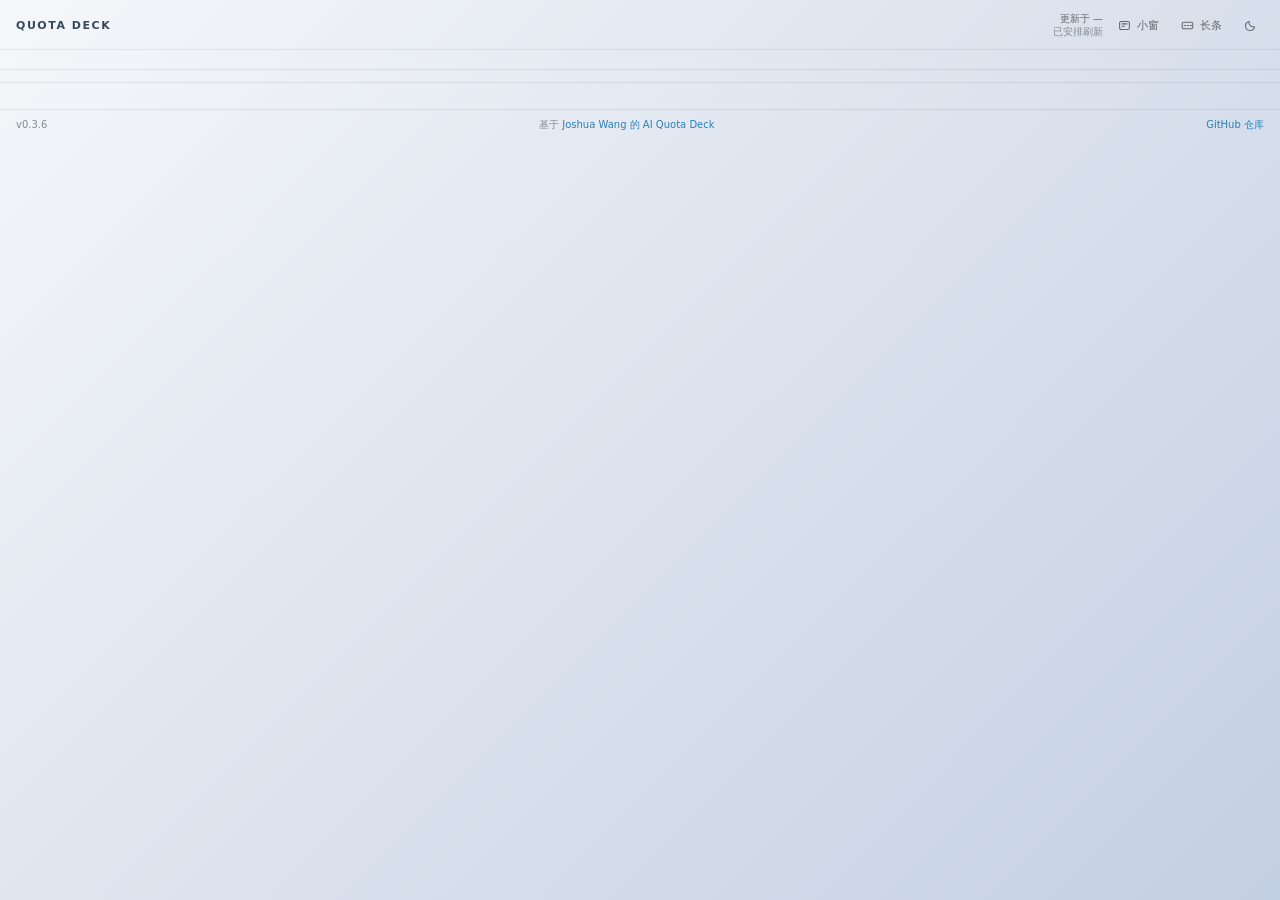
==== commit 938ca5a5: "feat: show today's token usage on the dashboard and the strip The dashboard gains a "今日 Token" secti" ====
--- a/src/index.html
+++ b/src/index.html
@@ -98,6 +98,8 @@
 
       <main class="providers" id="providers"></main>
 
+      <section class="tokens" id="tokens" aria-label="今日 token 用量"></section>
+
       <footer class="deck-foot">
         <span>v0.3.6</span>
         <span
--- a/src/styles.css
+++ b/src/styles.css
@@ -386,6 +386,56 @@
   margin-top: 10px;
 }
 
+/* ── Today's tokens ───────────────────────────────────────────────────── */
+
+/* A count, not an allowance: no meter, so the figure sits in the title colour
+   rather than the meter's, which would suggest a limit being approached. */
+.tokens {
+  flex: none;
+  padding: 12px 16px 14px;
+  border-top: 1px solid var(--rule);
+}
+
+.token-row + .token-row {
+  margin-top: 9px;
+}
+
+.token-figure {
+  font-variant-numeric: tabular-nums;
+  font-size: 15px;
+  font-weight: 600;
+  color: var(--title);
+}
+
+.token-figure .unit {
+  font-size: 10px;
+  font-weight: 400;
+  color: var(--label);
+  margin-left: 2px;
+}
+
+.token-figure.muted {
+  color: var(--loading);
+}
+
+/* The sum leads the section and is set apart from the four rows it adds up. */
+.token-sum {
+  padding-bottom: 9px;
+  border-bottom: 1px solid var(--rule);
+}
+
+.token-sum .token-figure {
+  font-size: 20px;
+}
+
+.token-sum .token-figure .unit {
+  font-size: 11px;
+}
+
+.token-row .row-note {
+  margin-top: 2px;
+}
+
 /* ── Source picker and empty state ───────────────────────────────────── */
 
 .provider-empty {
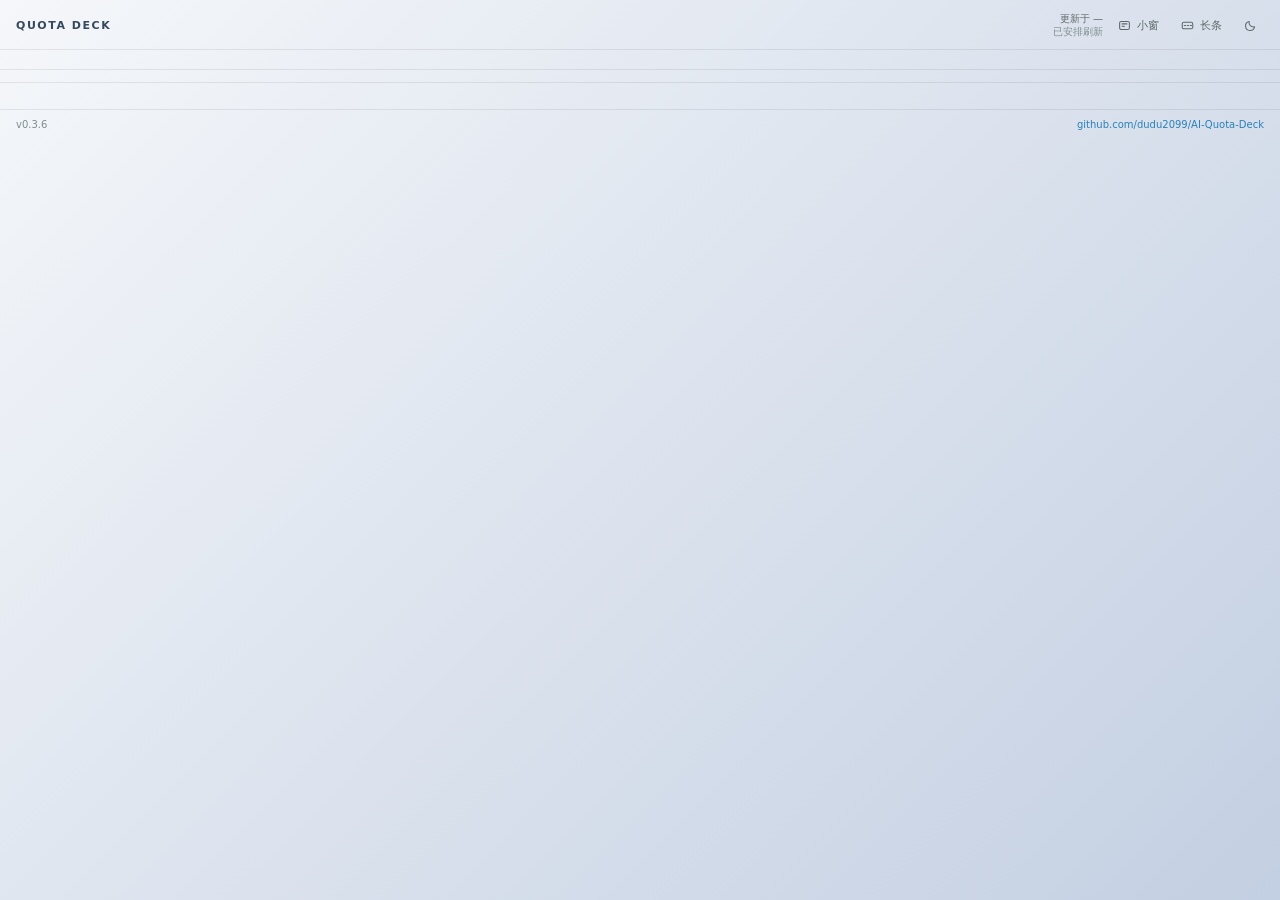
==== commit eb80da67: "feat(ui): footer links to this fork instead of crediting upstream The footer now reads the version a" ====
--- a/src/index.html
+++ b/src/index.html
@@ -102,18 +102,11 @@
 
       <footer class="deck-foot">
         <span>v0.3.6</span>
-        <span
-          >基于 <a
-            href="https://github.com/JoshuaWang2211/ai-quota-deck"
-            target="_blank"
-            rel="noopener noreferrer"
-          >Joshua Wang 的 AI Quota Deck</a></span
-        >
         <a
-          href="https://github.com/dudu2099/ai-quota-deck"
+          href="https://github.com/dudu2099/AI-Quota-Deck"
           target="_blank"
           rel="noopener noreferrer"
-        >GitHub 仓库</a>
+        >github.com/dudu2099/AI-Quota-Deck</a>
       </footer>
     </div>
 
